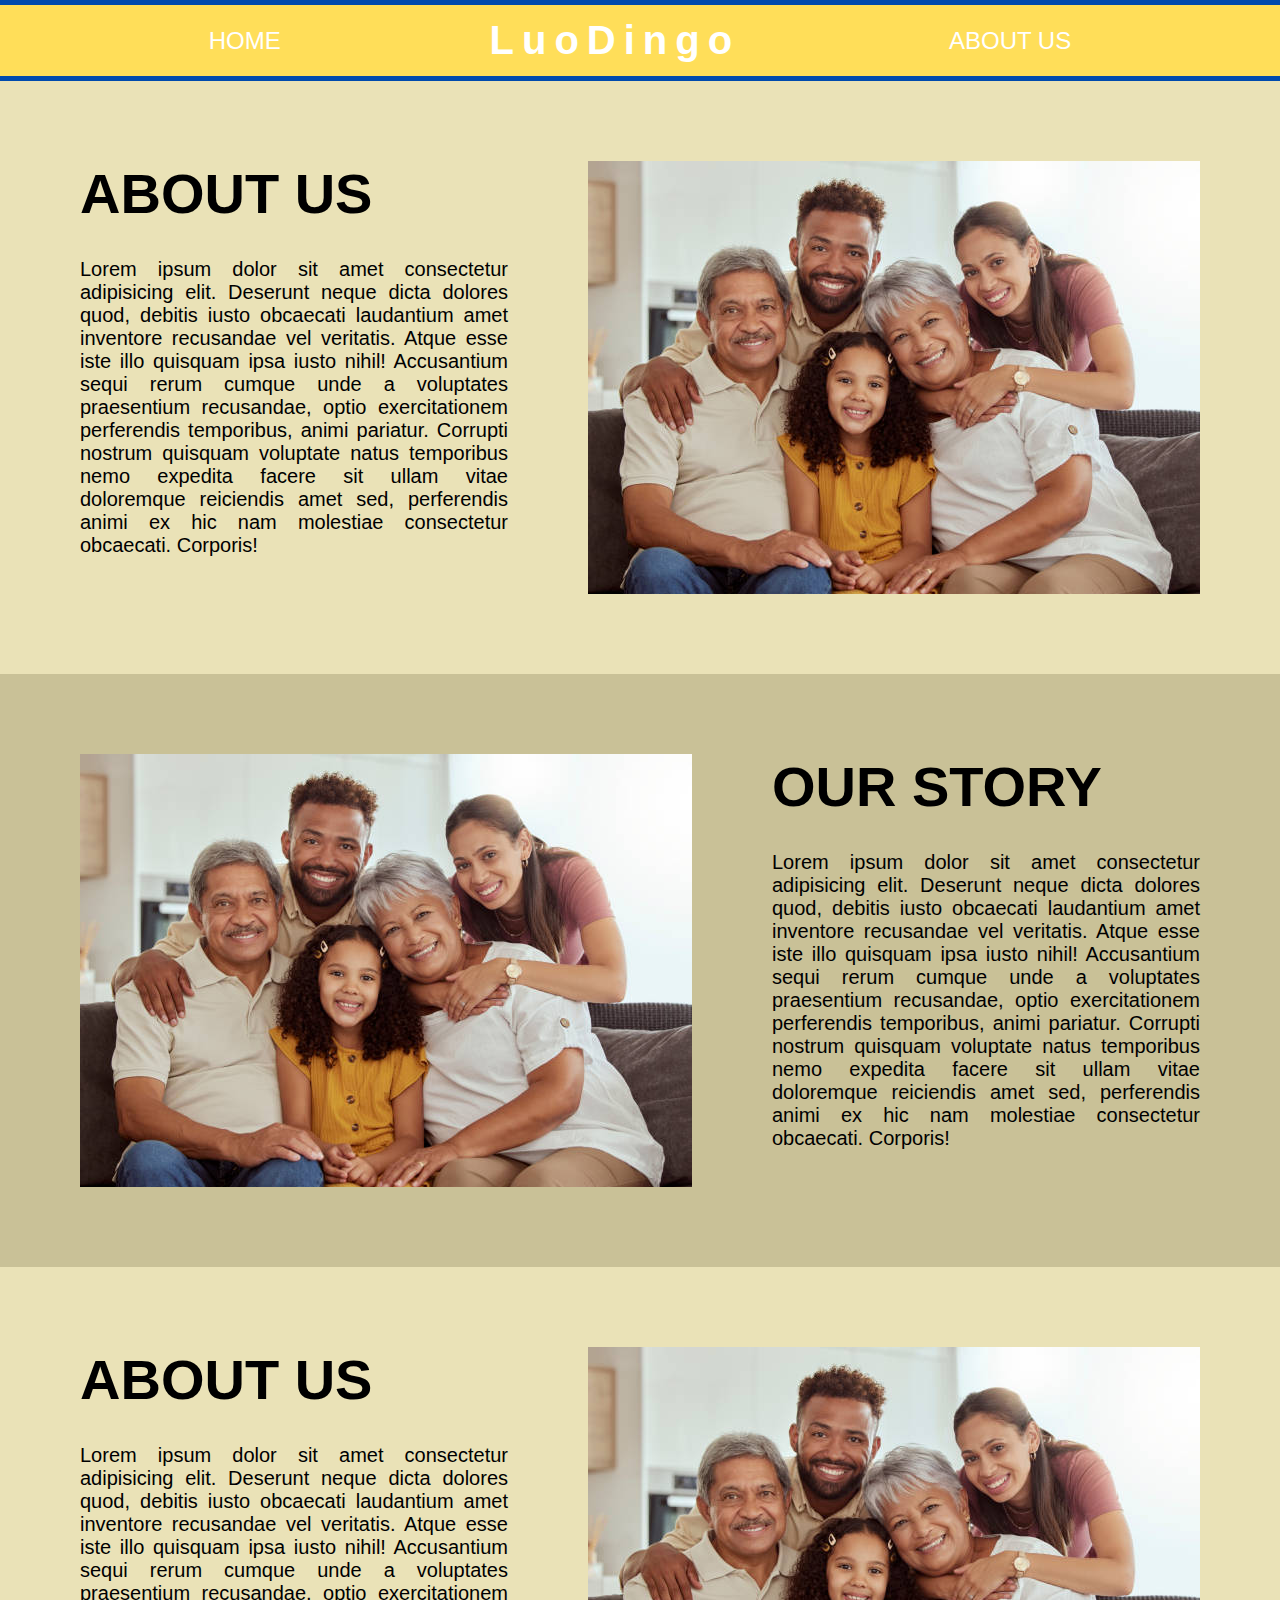
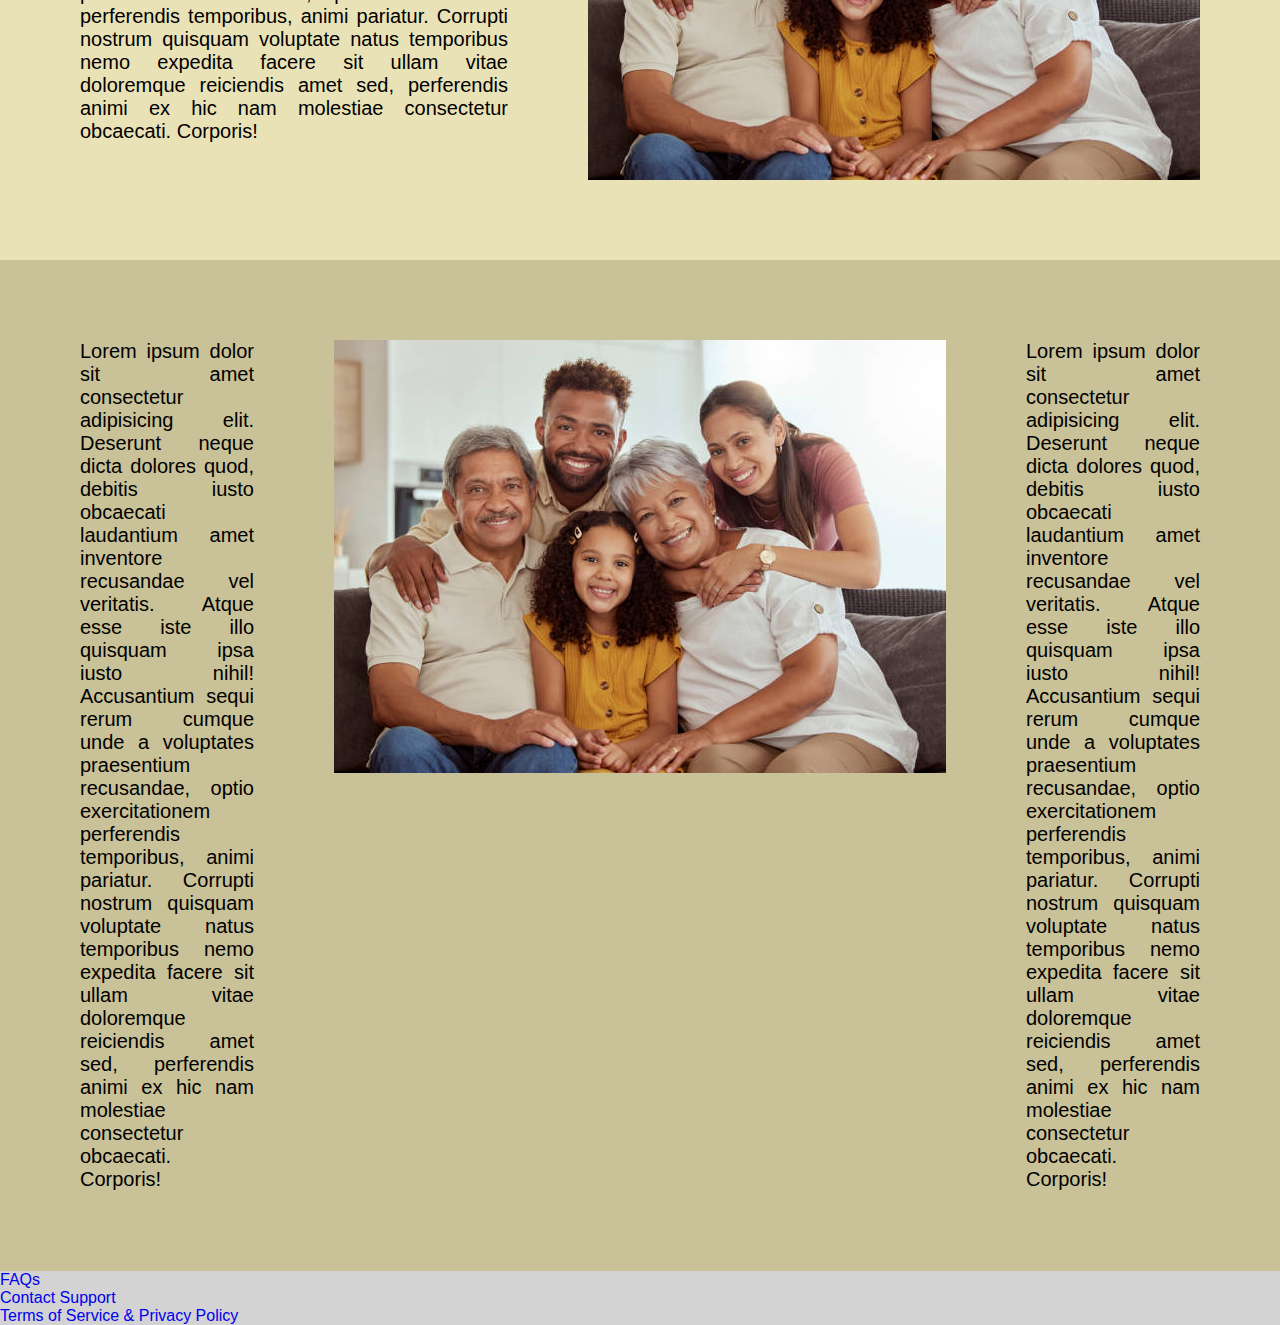
==== pages/about-us/index.html @ 732b385b "feat(about-us): add contents to the about us page" ====
<!DOCTYPE html>
<html lang="en">
<head>
    <meta charset="UTF-8">
    <meta name="viewport" content="width=device-width, initial-scale=1.0">
    <link rel="stylesheet" href="./assets/css/style.css">
    <link rel="stylesheet" href="./assets/css/header.css">
    <link rel="stylesheet" href="./assets/css/footer.css">
    <title>LuoDingo</title>
</head>
<body>

    <header>
        <nav>
            <ul>
                <li><a href="../../index.html">HOME</a></li>

                <!-- TODO -->
                <li><h1>LuoDingo</h1></li> <!-- Change to logo img -->

                <li><a href="#about-us">ABOUT US</a></li>
            </ul>
        </nav>
    </header>

    <div class="contents">

        <section class="about-us-div">

            <div class="text-area-container">
                <h1>ABOUT US</h1>
                <p>
                    Lorem ipsum dolor sit amet consectetur adipisicing elit. Deserunt neque dicta dolores quod, debitis iusto obcaecati laudantium amet inventore recusandae vel veritatis. Atque esse iste illo quisquam ipsa iusto nihil! Accusantium sequi rerum cumque unde a voluptates praesentium recusandae, optio exercitationem perferendis temporibus, animi pariatur. Corrupti nostrum quisquam voluptate natus temporibus nemo expedita facere sit ullam vitae doloremque reiciendis amet sed, perferendis animi ex hic nam molestiae consectetur obcaecati. Corporis!
                </p>
            </div>

            <div class="image-container">
                <img src="./assets/img/family-template.jpg" alt="">
            </div>

        </section>

        <section class="our-story-div">

            <div class="image-container">
                <img src="./assets/img/family-template.jpg" alt="">
            </div>

            <div class="text-area-container">
                <h1>OUR STORY</h1>
                <p>
                    Lorem ipsum dolor sit amet consectetur adipisicing elit. Deserunt neque dicta dolores quod, debitis iusto obcaecati laudantium amet inventore recusandae vel veritatis. Atque esse iste illo quisquam ipsa iusto nihil! Accusantium sequi rerum cumque unde a voluptates praesentium recusandae, optio exercitationem perferendis temporibus, animi pariatur. Corrupti nostrum quisquam voluptate natus temporibus nemo expedita facere sit ullam vitae doloremque reiciendis amet sed, perferendis animi ex hic nam molestiae consectetur obcaecati. Corporis!
                </p>
            </div>

        </section>

        <section class="about-us-div">

            <div class="text-area-container">
                <h1>ABOUT US</h1>
                <p>
                    Lorem ipsum dolor sit amet consectetur adipisicing elit. Deserunt neque dicta dolores quod, debitis iusto obcaecati laudantium amet inventore recusandae vel veritatis. Atque esse iste illo quisquam ipsa iusto nihil! Accusantium sequi rerum cumque unde a voluptates praesentium recusandae, optio exercitationem perferendis temporibus, animi pariatur. Corrupti nostrum quisquam voluptate natus temporibus nemo expedita facere sit ullam vitae doloremque reiciendis amet sed, perferendis animi ex hic nam molestiae consectetur obcaecati. Corporis!
                </p>
            </div>

            <div class="image-container">
                <img src="./assets/img/family-template.jpg" alt="">
            </div>

        </section>

        <section class="middle-div">

            <div class="text-area-container">
                <p>
                    Lorem ipsum dolor sit amet consectetur adipisicing elit. Deserunt neque dicta dolores quod, debitis iusto obcaecati laudantium amet inventore recusandae vel veritatis. Atque esse iste illo quisquam ipsa iusto nihil! Accusantium sequi rerum cumque unde a voluptates praesentium recusandae, optio exercitationem perferendis temporibus, animi pariatur. Corrupti nostrum quisquam voluptate natus temporibus nemo expedita facere sit ullam vitae doloremque reiciendis amet sed, perferendis animi ex hic nam molestiae consectetur obcaecati. Corporis!
                </p>
            </div>

            <div class="image-container">
                <img src="./assets/img/family-template.jpg" alt="">
            </div>

            <div class="text-area-container">
                <p>
                    Lorem ipsum dolor sit amet consectetur adipisicing elit. Deserunt neque dicta dolores quod, debitis iusto obcaecati laudantium amet inventore recusandae vel veritatis. Atque esse iste illo quisquam ipsa iusto nihil! Accusantium sequi rerum cumque unde a voluptates praesentium recusandae, optio exercitationem perferendis temporibus, animi pariatur. Corrupti nostrum quisquam voluptate natus temporibus nemo expedita facere sit ullam vitae doloremque reiciendis amet sed, perferendis animi ex hic nam molestiae consectetur obcaecati. Corporis!
                </p>
            </div>

        </section>

    </div>

    <footer>
        <nav>
            <ul>
                <li><a href="#faqs">FAQs</a></li>
                <li><a href="#contact-support">Contact Support</a></li>
                <li><a href="#tos-pp">Terms of Service & Privacy Policy</a></li>
            </ul>
        </nav>
    </footer>

    <script src="./assets/js/script.js"></script>
</body>
</html>
---- pages/about-us/assets/css/style.css ----
* {
    box-sizing: border-box;
    text-decoration: none;
    margin: 0;
    padding: 0;
    font-family: "Poppins", sans-serif;
}

img,
svg {
    display: block;
}

:root {
    --clr-primary-hsl-400: 252, 100%, 67%;
    --clr-primary-hsl-500: 256, 72%, 46%;
    --clr-secondary-hsl-400: 241, 81%, 54%;
    --clr-secondary-hsl-500: 241, 72%, 46%;

    --clr-neutral-hsl-100: 0, 0%, 100%;
    --clr-neutral-hsl-200: 221, 100%, 96%;
    --clr-neutral-hsl-300: 241, 100%, 89%;
    --clr-neutral-hsl-700: 224, 30%, 27%;

    --clr-neutral-100: var(--clr-neutral-hsl-100);
    --clr-neutral-200: var(--clr-neutral-hsl-200);
    --clr-neutral-300: var(--clr-neutral-hsl-300);
    --clr-neutral-700: var(--clr-neutral-hsl-700);

    --clr-primary-400: var(--clr-primary-hsl-400);
    --clr-primary-500:var(--clr-primary-500);
    --clr-secondary-400: var(--clr-secondary-hsl-400);
    --clr-secondary-500:var(--clr-secondary-500);


    /* TODO */
    /* CHANGE BACKGROUDN COLOR */

    --clr-primary-bg: rgb(255, 222, 89);
    --clr-secondary-bg: rgb(0, 74, 173);

    --clr-accent-1: 0, 100%, 67%;
    --clr-accent-2: 39, 100%, 56%;
    --clr-accent-3: 166, 100%, 37%;
    --clr-accent-4: 234, 85%, 45%;

    --clr-primary-text: #2c3e50;
    --clr-secondary-text: #f2f2f2;


    --font-family-default: 'Poppins';

    --fw-regular: 500;
    --fw-semi-regular: 600;
    --fw-bold: 700;
    --fw-black: 800;

    --fs-400: 1.125rem;
    --fs-500: 1.25rem;
    --fs-600: 1.5rem;
    --fs-700: 1.75rem;
    --fs-800: 2.5rem;
    --fs-900: 3.5rem;

    --fc-background: rgb(0, 0, 0);
    --fc-default: rgb(147, 147, 147);
    --fc-secondary: rgb(255, 255, 255);


    --fs-icon-default: 2.5rem;
    --clr-icon-primary: rgb(255, 255, 255);
    --clr-icon-secondary: rgba(255, 255, 255, 0.4);
    --clr-icon-hover: rgb(200, 200, 200);

    --clr-fb:#4267B2;
    --clr-insta: #5B51D8;


    --br-default: 50px;
}

body {
    display: flex;
    flex-direction: column;
    background-color: lightgray;
}

.contents {
    display: flex;
    flex-direction: column;

    .about-us-div,
    .our-story-div,
    .middle-div {
        display: flex;
        justify-content: center;
        padding: 5rem;
        gap: 5rem;

        .text-area-container {
            display: flex;
            flex-direction: column;
            text-align: justify;
            gap: 2rem;
        }

        h1 {
            font-size: var(--fs-900);
        }
        p {
            font-size: var(--fs-500);
            font-weight: var(--fw-regular);
        }
    }

    .our-story-div,
    .middle-div {
        background-color: rgb(201, 193, 151);
    }

    .about-us-div {
        background-color: rgb(234, 226, 183);
    }

}
---- pages/about-us/assets/css/header.css ----
header {
    position: sticky;/* TODO */
    top: 0; /* remove pos, top, z-ind if not sure mag sticky */
    z-index: 999;
    display: flex;
    background-color: var(--clr-primary-bg);
    height:9vh;
    width: 100%;
    border-top: 5px solid var(--clr-secondary-bg);
    border-bottom: 5px solid var(--clr-secondary-bg);

    nav {
        display: flex;
        justify-content: space-between;
        width: 100%;

        ul {
            display: flex;
            justify-content: space-evenly;
            align-items: center;
            list-style: none;
            width: 100%;

            li {
                display: flex;
            }

            h1 {
                letter-spacing: .5rem;
                font-size: var(--fs-800);
                color: var(--fc-secondary);
            }

            a {
                text-decoration: none;
                color: var(--fc-secondary);
                font-size: var(--fs-600);
                font-weight: var(--fw-regular);
            }
        }
    }

}
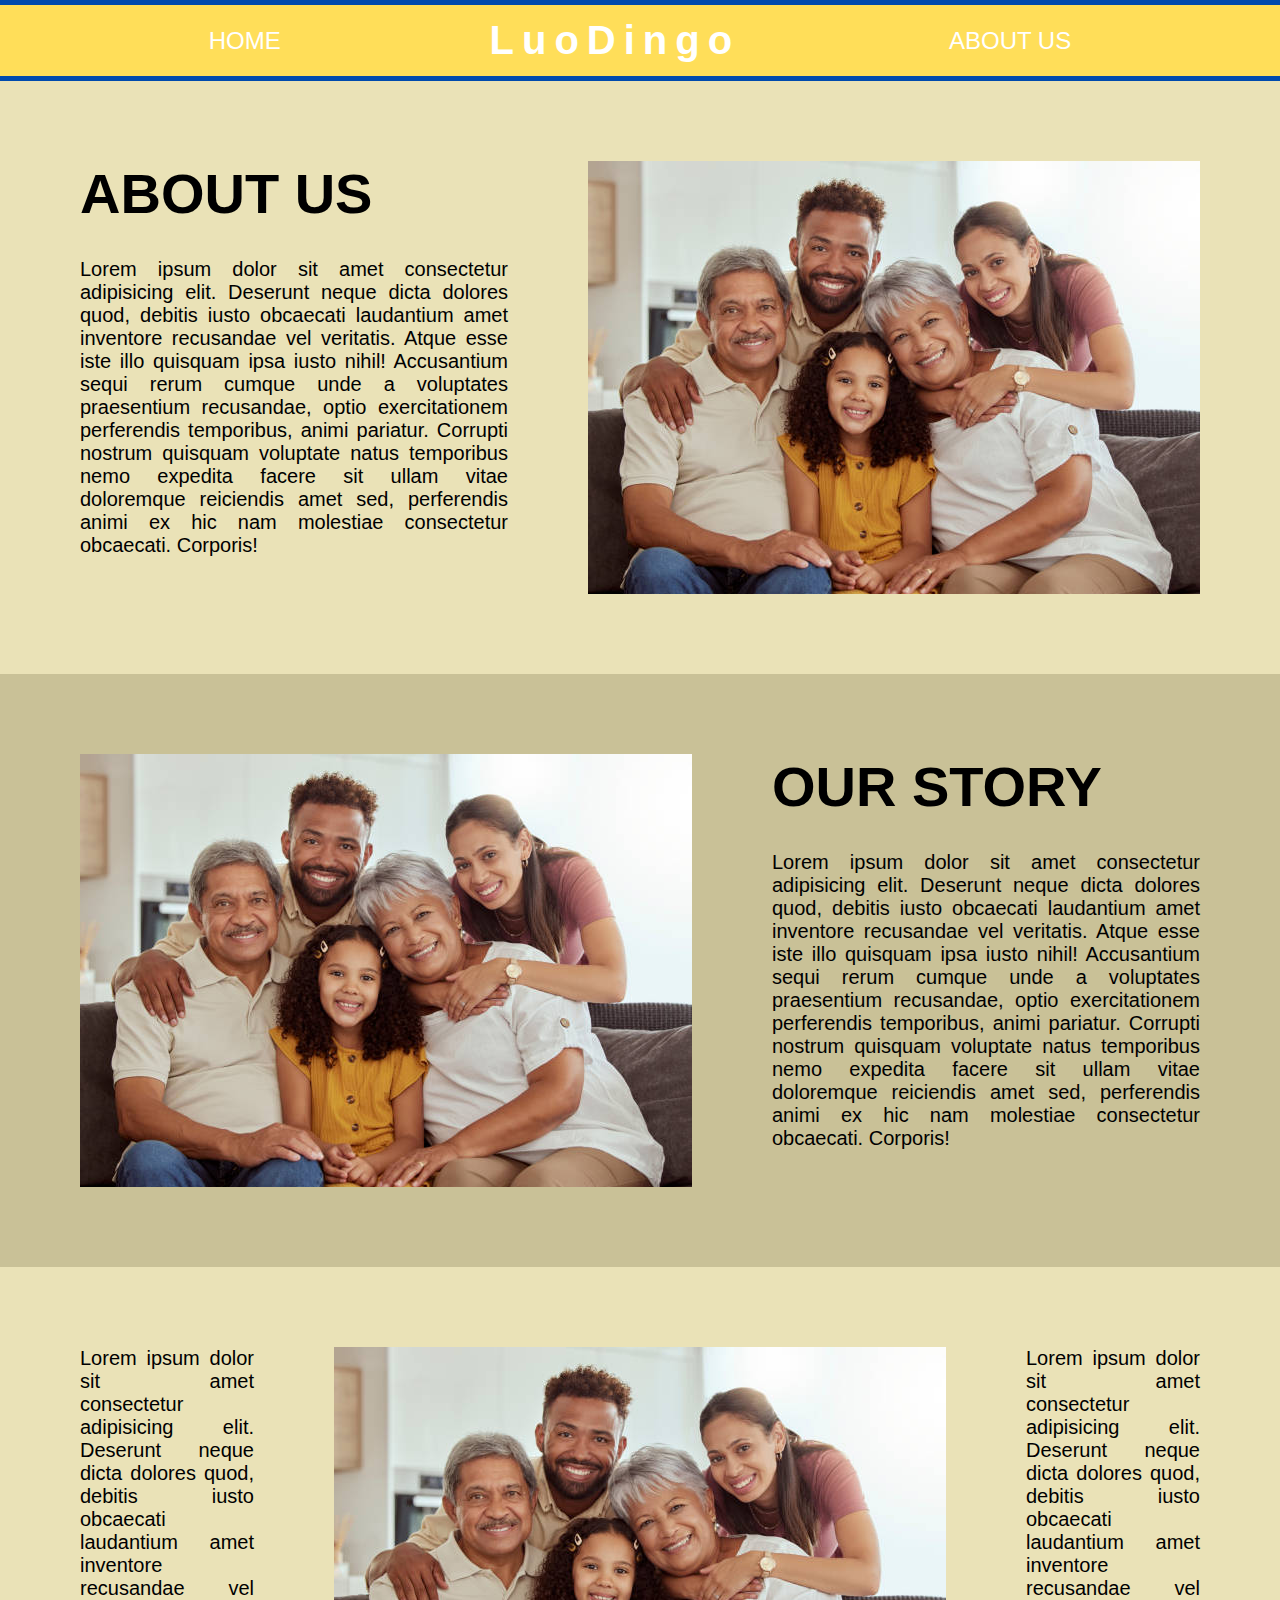
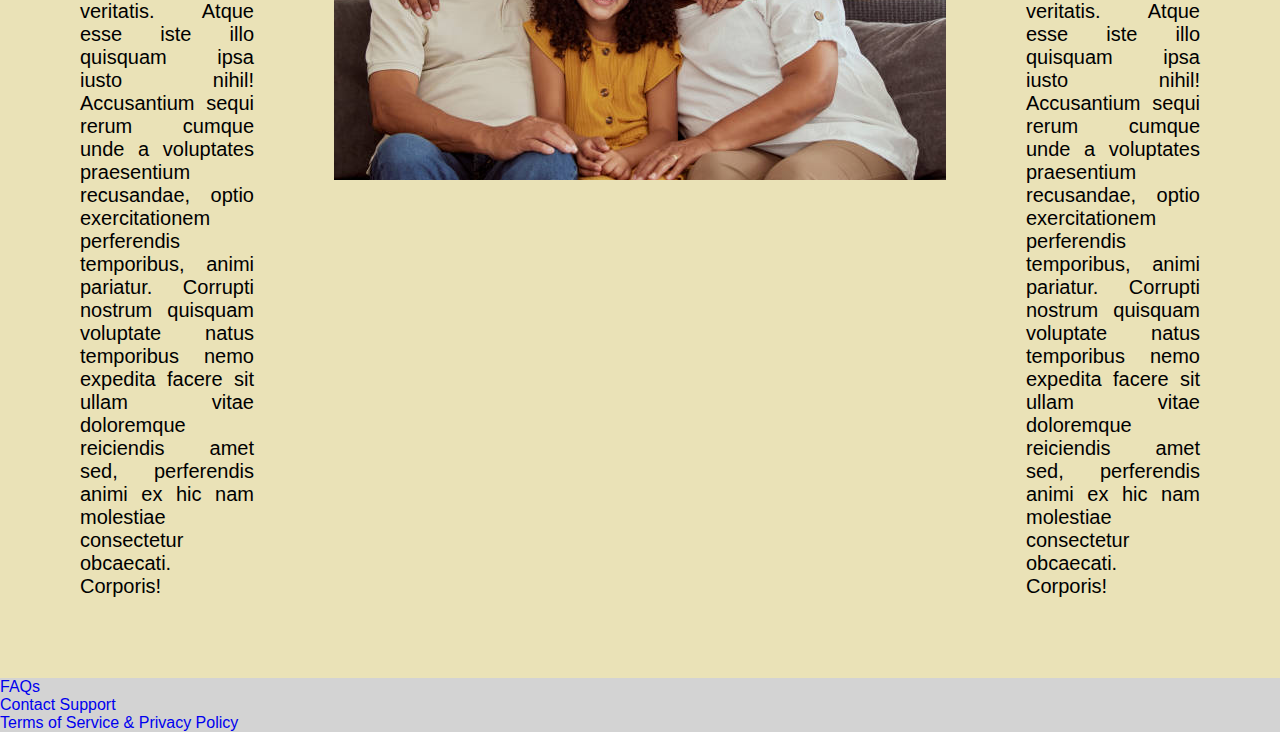
==== commit 7cdc764d: "feat(landing-page): adjusted div borders" ====
--- a/pages/about-us/index.html
+++ b/pages/about-us/index.html
@@ -55,21 +55,6 @@
 
         </section>
 
-        <section class="about-us-div">
-
-            <div class="text-area-container">
-                <h1>ABOUT US</h1>
-                <p>
-                    Lorem ipsum dolor sit amet consectetur adipisicing elit. Deserunt neque dicta dolores quod, debitis iusto obcaecati laudantium amet inventore recusandae vel veritatis. Atque esse iste illo quisquam ipsa iusto nihil! Accusantium sequi rerum cumque unde a voluptates praesentium recusandae, optio exercitationem perferendis temporibus, animi pariatur. Corrupti nostrum quisquam voluptate natus temporibus nemo expedita facere sit ullam vitae doloremque reiciendis amet sed, perferendis animi ex hic nam molestiae consectetur obcaecati. Corporis!
-                </p>
-            </div>
-
-            <div class="image-container">
-                <img src="./assets/img/family-template.jpg" alt="">
-            </div>
-
-        </section>
-
         <section class="middle-div">
 
             <div class="text-area-container">
--- a/pages/about-us/assets/css/style.css
+++ b/pages/about-us/assets/css/style.css
@@ -113,12 +113,12 @@
         }
     }
 
-    .our-story-div,
-    .middle-div {
+    .our-story-div {
         background-color: rgb(201, 193, 151);
     }
 
-    .about-us-div {
+    .about-us-div,
+    .middle-div {
         background-color: rgb(234, 226, 183);
     }
 
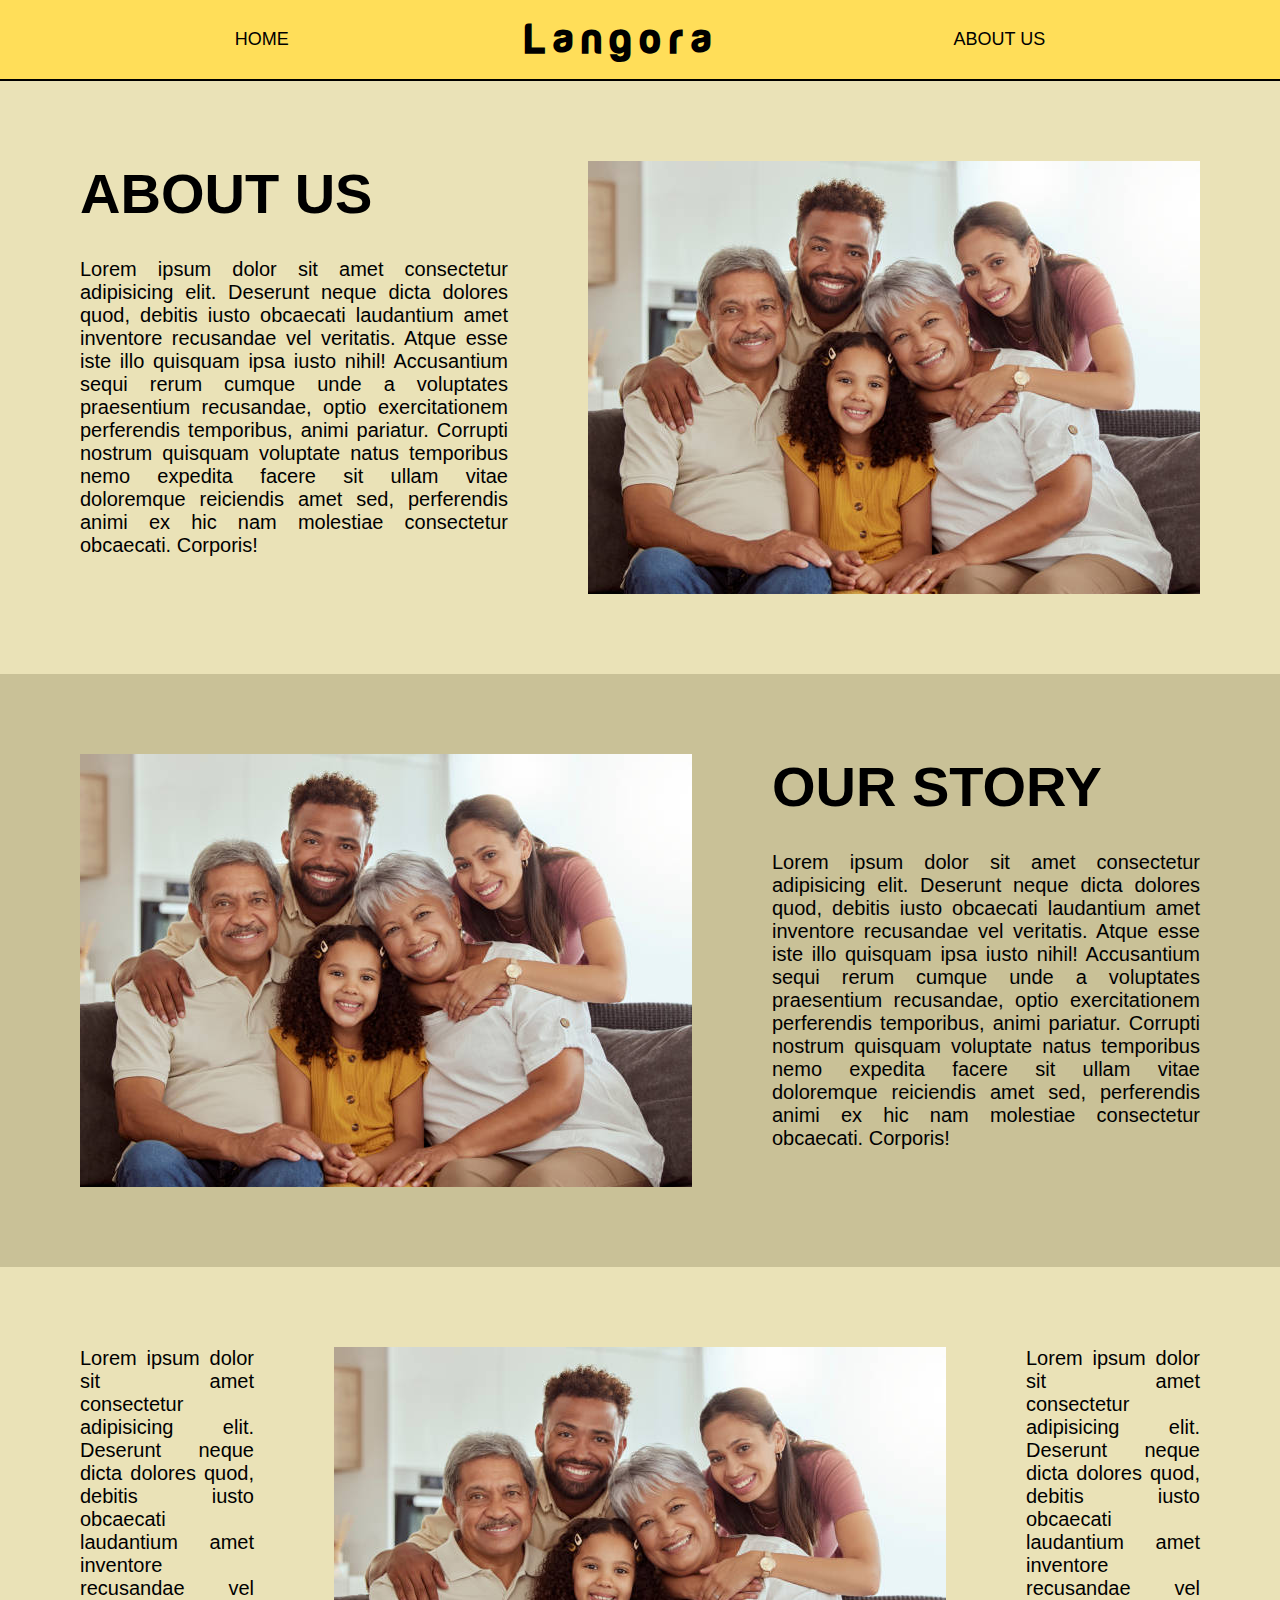
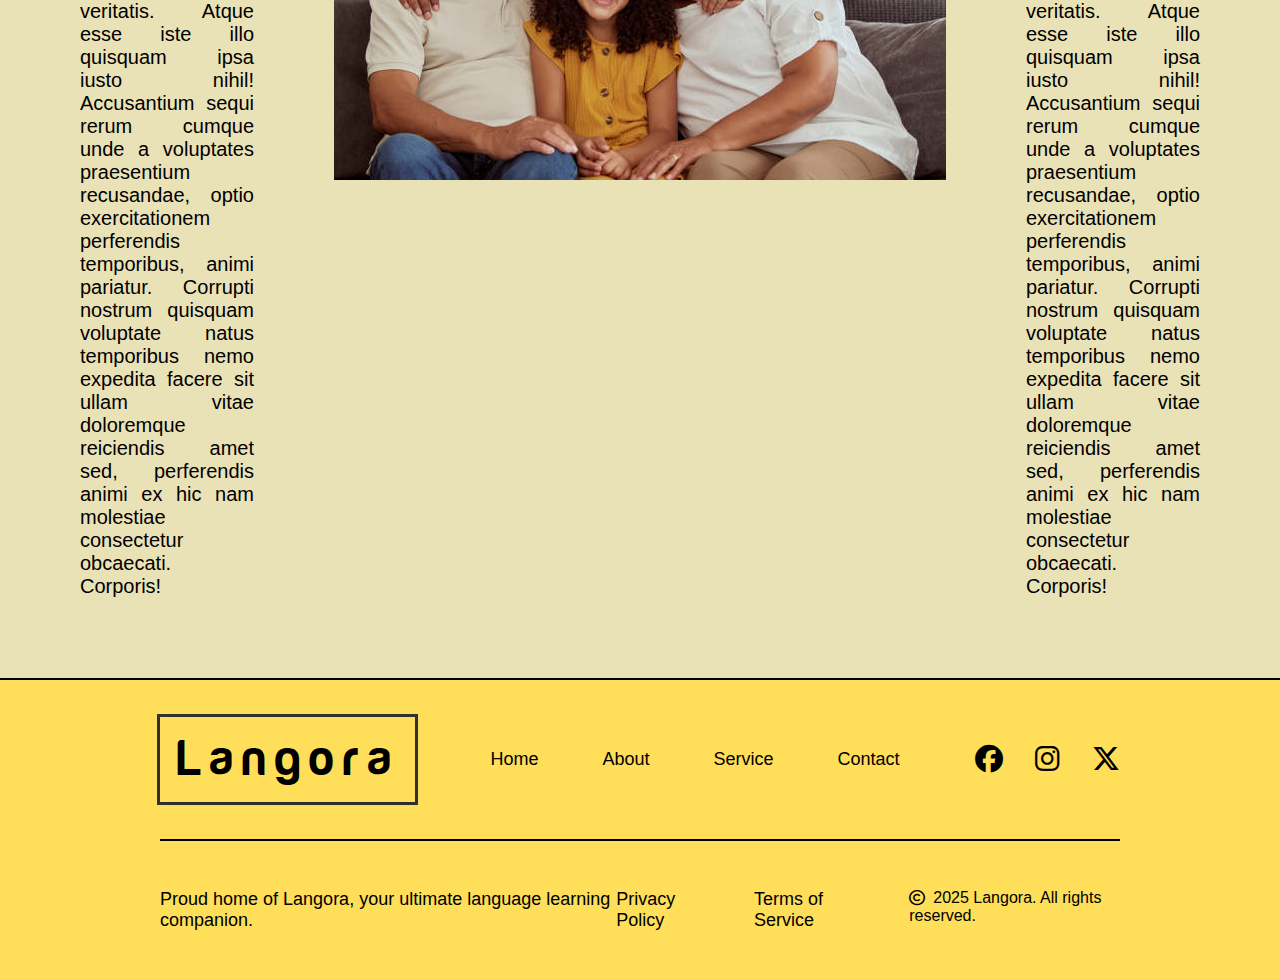
==== commit 06918918: "feat(ui): redesign headers and footers" ====
--- a/pages/about-us/index.html
+++ b/pages/about-us/index.html
@@ -6,6 +6,7 @@
     <link rel="stylesheet" href="./assets/css/style.css">
     <link rel="stylesheet" href="./assets/css/header.css">
     <link rel="stylesheet" href="./assets/css/footer.css">
+    <link rel="stylesheet" href="https://cdnjs.cloudflare.com/ajax/libs/font-awesome/6.5.2/css/all.min.css"/>
     <title>LuoDingo</title>
 </head>
 <body>
@@ -13,12 +14,12 @@
     <header>
         <nav>
             <ul>
-                <li><a href="../../index.html">HOME</a></li>
+                <li class="home"><a href="#home">HOME</a></li>
 
                 <!-- TODO -->
-                <li><h1>LuoDingo</h1></li> <!-- Change to logo img -->
+                <li><h1>Langora</h1></li> <!-- Change to logo img -->
 
-                <li><a href="#about-us">ABOUT US</a></li>
+                <li><a href="./pages/about-us/index.html">ABOUT US</a></li>
             </ul>
         </nav>
     </header>
@@ -78,13 +79,39 @@
     </div>
 
     <footer>
-        <nav>
-            <ul>
-                <li><a href="#faqs">FAQs</a></li>
-                <li><a href="#contact-support">Contact Support</a></li>
-                <li><a href="#tos-pp">Terms of Service & Privacy Policy</a></li>
-            </ul>
-        </nav>
+
+        <div class="top-div-container">
+            <div class="first-row">
+                <!-- <img src="" class="logo"> -->
+                 <p>Langora</p>
+            </div>
+            <div class="second-row">
+                <nav class="navigation">
+                    <a href="" class="navigation-content"> Home </a>
+                    <a href="" class="navigation-content"> About </a>
+                    <a href="" class="navigation-content"> Service </a>
+                    <a href="" class="navigation-content"> Contact </a>
+                </nav>
+            </div>
+            <div class="third-row">
+                <a href=""><i class="fa-brands fa-facebook content"></i></a>
+                <a href=""><i class="fa-brands fa-instagram content"></i></a>
+                <a href=""><i class="fa-brands fa-x-twitter content"></i></a>
+            </div>
+        </div>
+
+        <div class="line"></div>
+
+        <div class="bottom-div-container">
+            <div class="first-row">
+                <p>Proud home of Langora, your ultimate language learning companion.</p>
+            </div>
+            <div class="second-row">
+                <a href="#">Privacy Policy</a>
+                <a href="#">Terms of Service</a>
+                <p> <i class="fa-regular fa-copyright"></i>2025 Langora. All rights reserved.</p>
+            </div>
+        </div>
     </footer>
 
     <script src="./assets/js/script.js"></script>
--- a/pages/about-us/assets/css/style.css
+++ b/pages/about-us/assets/css/style.css
@@ -11,6 +11,11 @@
     display: block;
 }
 
+
+@font-face {
+    font-family: harabara ;
+    src: url("../../../../assets/fonts/harabara.otf") format("opentype");
+}
 :root {
     --clr-primary-hsl-400: 252, 100%, 67%;
     --clr-primary-hsl-500: 256, 72%, 46%;
@@ -34,10 +39,13 @@
 
 
     /* TODO */
-    /* CHANGE BACKGROUDN COLOR */
+    /* CHANGE BACKGROUND COLOR */
 
     --clr-primary-bg: rgb(255, 222, 89);
     --clr-secondary-bg: rgb(0, 74, 173);
+    --clr-third-bg: rgb(255, 255, 255);
+    --clr-fourth-bg: rgb(0, 0, 0);
+
 
     --clr-accent-1: 0, 100%, 67%;
     --clr-accent-2: 39, 100%, 56%;
@@ -55,12 +63,15 @@
     --fw-bold: 700;
     --fw-black: 800;
 
+    --fs-300: 1rem;
     --fs-400: 1.125rem;
     --fs-500: 1.25rem;
     --fs-600: 1.5rem;
     --fs-700: 1.75rem;
     --fs-800: 2.5rem;
+    --fs-850: 3rem;
     --fs-900: 3.5rem;
+    --fs-1000: 4.5rem;
 
     --fc-background: rgb(0, 0, 0);
     --fc-default: rgb(147, 147, 147);
--- a/pages/about-us/assets/css/header.css
+++ b/pages/about-us/assets/css/header.css
@@ -6,8 +6,7 @@
     background-color: var(--clr-primary-bg);
     height:9vh;
     width: 100%;
-    border-top: 5px solid var(--clr-secondary-bg);
-    border-bottom: 5px solid var(--clr-secondary-bg);
+    border-bottom: 2px solid var(--clr-fourth-bg);
 
     nav {
         display: flex;
@@ -26,15 +25,17 @@
             }
 
             h1 {
+
                 letter-spacing: .5rem;
                 font-size: var(--fs-800);
-                color: var(--fc-secondary);
+                font-family: "harabara", sans-serif;
+                color: var(--clr-fourth-bg);
             }
 
             a {
                 text-decoration: none;
-                color: var(--fc-secondary);
-                font-size: var(--fs-600);
+                color: var(--clr-fourth-bg);
+                font-size: var(--fs-400);
                 font-weight: var(--fw-regular);
             }
         }
--- a/pages/about-us/assets/css/footer.css
+++ b/pages/about-us/assets/css/footer.css
@@ -0,0 +1,99 @@
+footer {
+    display: flex;
+    flex-direction: column;
+    justify-content: center;
+    width: 100%;
+    background-color: var(--clr-primary-bg);
+    align-items: center;
+    justify-content: center;
+    padding: 3rem 10rem; /*TopRightBottomLeft */
+    gap: 3rem;
+    border-top: 2px solid var(--clr-fourth-bg);
+
+    .top-div-container {
+        width: 100%;
+        display: flex;
+        justify-content: space-between;
+        align-items: center;
+        height: 7vh;
+
+        .first-row{
+            padding: 1rem;
+            box-shadow: rgba(0, 0, 0, 0.16) 0px 1px 4px, rgb(51, 51, 51) 0px 0px 0px 3px;
+            p {
+                /* color: red; */
+                letter-spacing: .5rem;
+                font-size: var(--fs-850);
+                font-family: "harabara", sans-serif;
+            }
+        }
+
+        .second-row {
+            display: flex;
+
+            .navigation{
+                display: flex;
+                gap: 4rem;
+            }
+        }
+
+        .third-row {
+            display: flex;
+            gap: 2rem;
+
+            a {
+                font-size: var(--fs-700);
+            }
+        }
+
+        a {
+            font-size: var(--fs-400);
+            color: var(--clr-fourth-bg);
+        }
+    }
+
+    .line {
+        width: 100%;
+        height: 2px;
+        background-color: var(--clr-fourth-bg);
+    }
+
+    .bottom-div-container {
+        width: 100%;
+        display: flex;
+        justify-content: space-between;
+        /* background-color: yellow; */
+        align-items: center;
+
+        .first-row{
+
+            p {
+                font-size: var(--fs-400);
+                color: var(--clr-fourth-bg);
+            }
+        }
+
+        .second-row {
+            display: flex;
+            gap: 3rem;
+            justify-content: center;
+            /* background-color: red; */
+
+            p {
+                font-size: var(--fs-300);
+                color: var(--clr-fourth-bg);
+            }
+        }
+
+        a {
+            font-size: var(--fs-400);
+            color: var(--clr-fourth-bg);
+        }
+
+        i {
+            padding-right: .5rem;
+        }
+
+    }
+
+}
